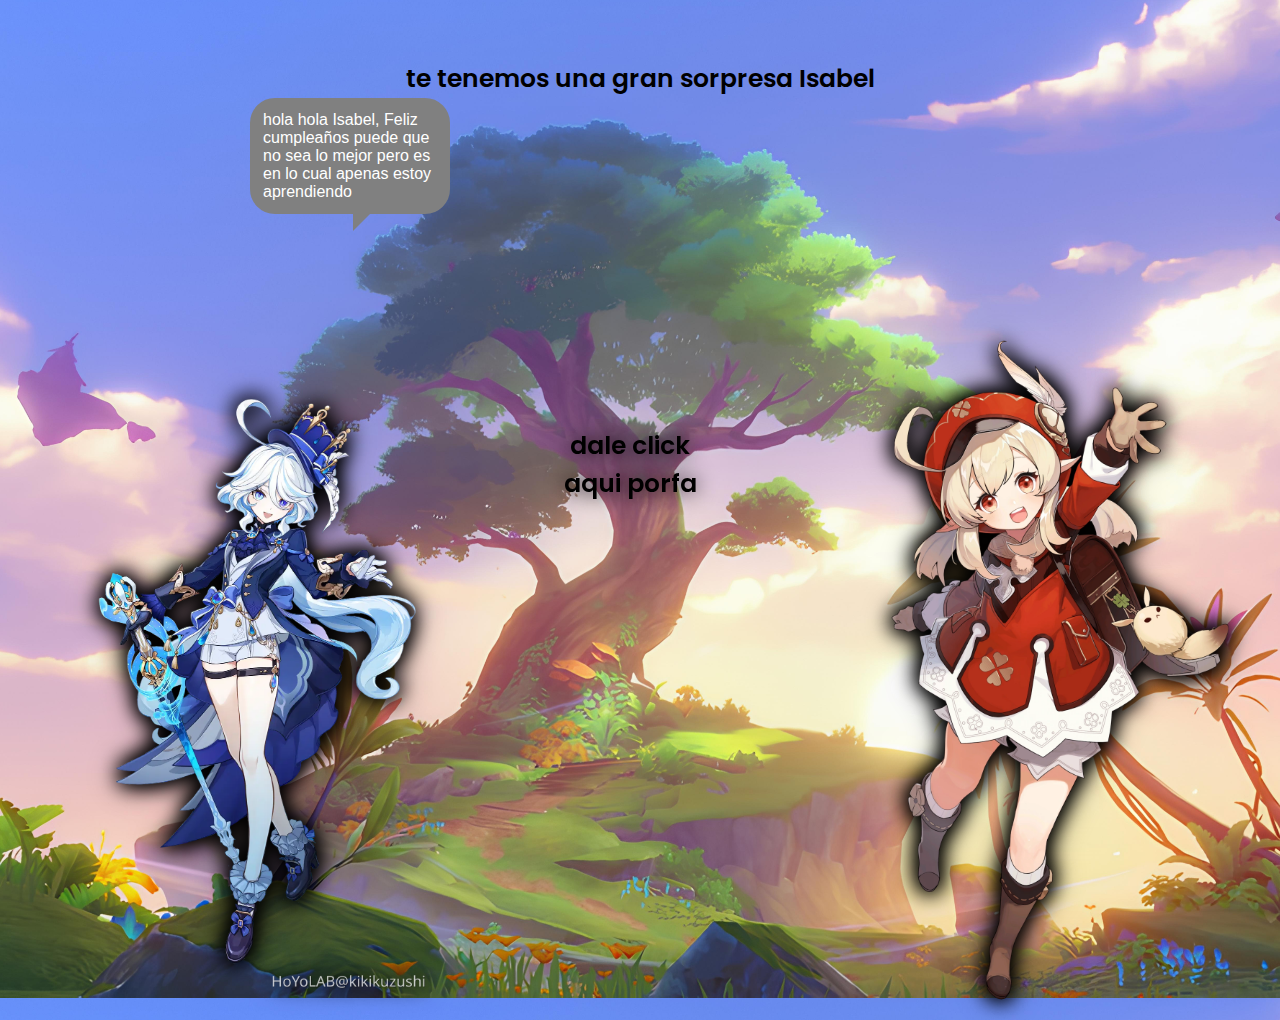
==== index.html @ d58c37e7 "Update and rename initial.html to index.html" ====
<!DOCTYPE html>
<html lang="en">
<head>
    <meta charset="UTF-8">
    <meta name="viewport" content="width=device-width, initial-scale=1.0">
    <title>Feliz Cumpleaños Isabel</title>
    <link rel="stylesheet" href="klee.css">
</head>
<body>
    
    <header>
        <span>te tenemos una gran sorpresa Isabel
        </span>  

        <div class="Klee">
            <img src="Klee.png" alt="Klee" class="Klee">
            <img src="furina.png" alt="furina" class="furina">
            <a href="index.html">dale click aqui porfa</a>
        </div>
    </header>

    <div class="card">
        <div class="globo">
            hola hola Isabel, Feliz cumpleaños puede que no sea lo mejor pero es en lo cual apenas estoy aprendiendo
        </div>
    </div> 
    
</body>
</html>
---- klee.css ----
@import url('https://fonts.googleapis.com/css2?family=Poppins:ital,wght@0,100;0,200;0,300;0,400;0,500;0,600;0,700;0,800;0,900;1,100;1,200;1,300;1,400;1,500;1,600;1,700;1,800;1,900&display=swap');

* {
    margin: 0;
    padding: 0;
    box-sizing: border-box;
}

body {
    font-family: 'poppins', sans-serif;
    justify-content: center;
    align-items: center;
    min-height: 100vh;
    background-image: url(background-genshin.jpg);
    background-size: 2000px;
    background-position: center;
}

header {
    padding: 20px 0;
    text-align: center;
    font-weight: 600;
    font-size: 50px;
}

span {
    font-size: 25px;
    padding: 40px;
    display: block;
}

.Klee {
    position: absolute;
    width: 400px;
    height: 700px;
    align-items: center;
    left: 600px;
    transform: translate(-50%, -50%);
    padding: 10px 20px;
    border-radius: 5px;
    z-index: 10;
    color: black;
    top: 60%;
    margin: 30px;
    display: block;
    filter: drop-shadow(0px 0px 10px #000);
    transition: 0.5s;
    background-color: transparent;
}

.furina {
    position: absolute; 
    width: 400px;
    height: 700px;
    align-items: center;
    left: -50%;
    transform: translate(-50%, -50%);
    padding: 10px 20px;
    border-radius: 5px;
    z-index: 10;
    color: black;
    top: 59%;
    margin: 30px;
    display: block;
    filter: drop-shadow(0px 0px 10px #000);
    transition: 0.5s;
    background-color: transparent;
}

a {
    position: absolute;
    font-size: 25px;
    text-decoration: none;
    align-items: center;
    top: 35%;
    left: 50%;
    transform: translate(-50%, -50%);
    padding: 10px 20px;
    border-radius: 5px;
    z-index: 10;
    color: black;
}

.card{
    width: 100px;
    margin: 40px auto;
    display: flex;
    flex-direction: column;
    } 

.globo{
    border-radius: 25px;
    padding: 12px;
    background: gray;
    border: 3px solid gray;
    color: white;
    padding: 10px;
    position: relative;
    width: 200px;
    margin: 0 auto;
    font-family: sans-serif;
    z-index: 1;
    left: -340px;
    top: -100px;
    }

.globo::after {
    content: '';
    position: absolute;
    bottom: 0; 
    left: 80px;
    background: transparent;
    width: 0px; height: 0px;
    border-bottom: 40px solid gray;
    border-right: 40px solid transparent;
    border-left: 40px solid transparent;
    transform: rotate(90deg);
    z-index: -1;
    }

.imagen {
    width: 141px;
    border-radius: 50%;
    border: 8px double #f5e8e8;
    width: 100px;
} 

a:hover {
    text-decoration: underline;
    color: #162030;
    transition: .2s;
}
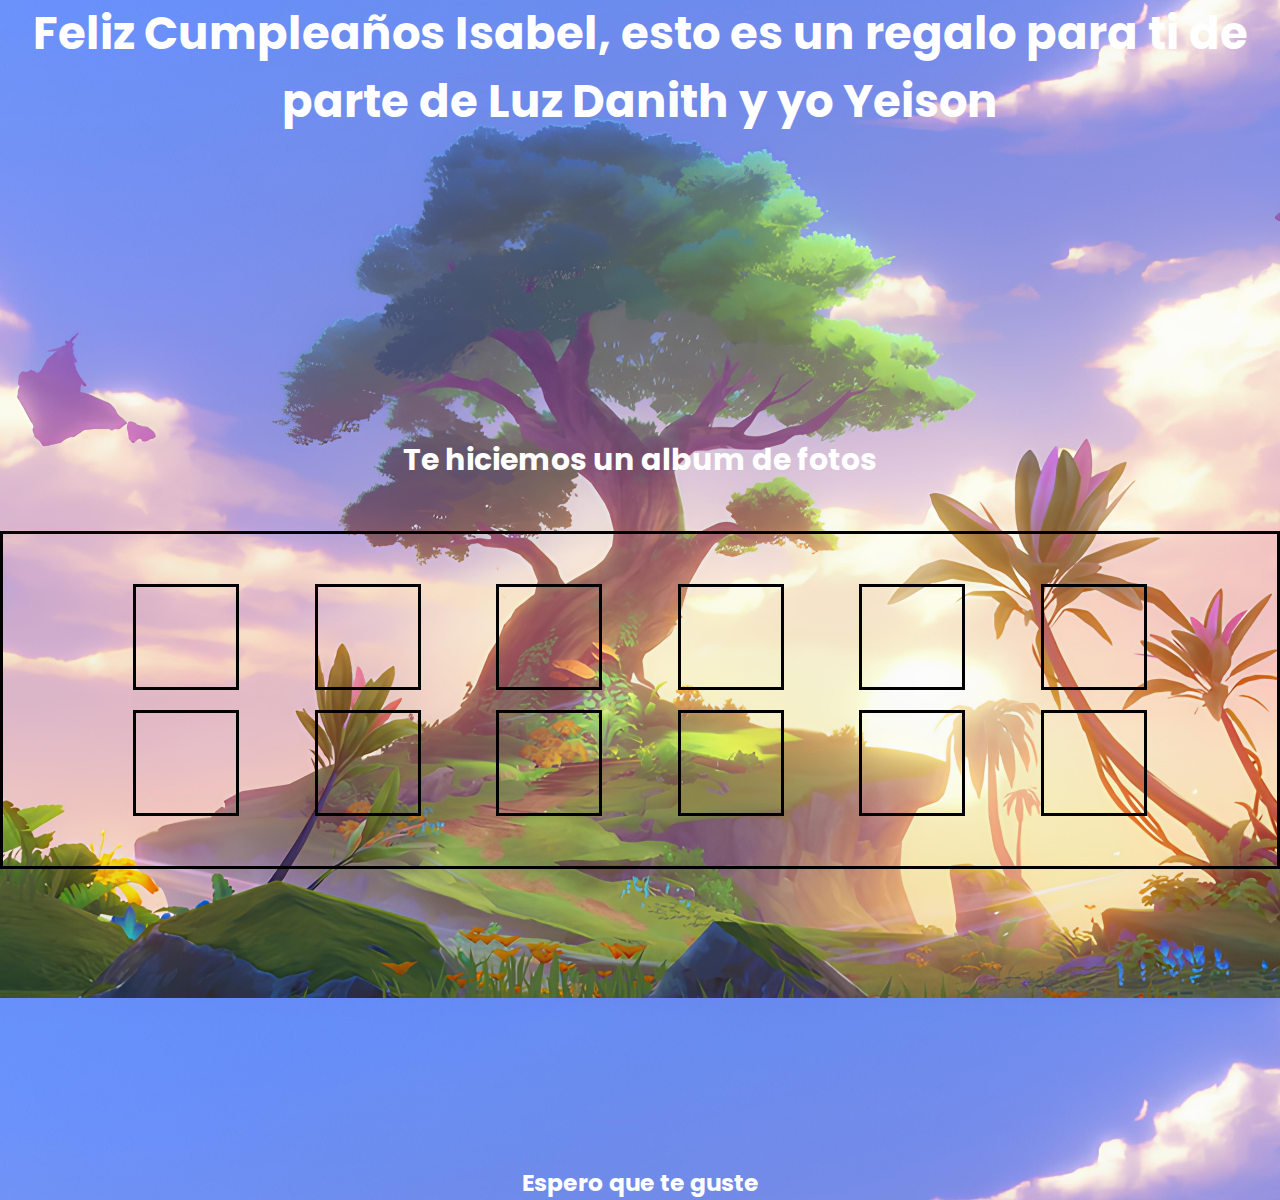
==== commit a31338aa: "Add files via upload" ====
--- a/index.html
+++ b/index.html
@@ -4,26 +4,52 @@
     <meta charset="UTF-8">
     <meta name="viewport" content="width=device-width, initial-scale=1.0">
     <title>Feliz Cumpleaños Isabel</title>
-    <link rel="stylesheet" href="klee.css">
+    <link rel="stylesheet" href="style.css">
 </head>
 <body>
     
-    <header>
-        <span>te tenemos una gran sorpresa Isabel
-        </span>  
-
-        <div class="Klee">
-            <img src="Klee.png" alt="Klee" class="Klee">
-            <img src="furina.png" alt="furina" class="furina">
-            <a href="index.html">dale click aqui porfa</a>
-        </div>
+    <header
+        <h1>
+            Feliz Cumpleaños Isabel, esto es un regalo para ti de parte de Luz Danith y yo Yeison
+        </h1>
     </header>
 
-    <div class="card">
-        <div class="globo">
-            hola hola Isabel, Feliz cumpleaños puede que no sea lo mejor pero es en lo cual apenas estoy aprendiendo
+    <h2>
+        Te hiciemos un album de fotos
+    </h2>
+
+    <div class="Album">
+        <div class="IMG">
         </div>
-    </div> 
-    
+        <div class="IMG">
+        </div>
+        <div class="IMG">
+        </div>
+        <div class="IMG">
+        </div>
+        <div class="IMG">
+        </div>
+        <div class="IMG">
+        </div>
+        <div class="IMG">
+        </div>
+        <div class="IMG">
+        </div>
+        <div class="IMG">
+        </div>
+        <div class="IMG">
+        </div>
+        <div class="IMG">
+        </div>
+        <div class="IMG">
+        </div>
+    </div>
+
+    <footer>
+        <h3>
+            Espero que te guste
+        </h3>
+    </footer>
+
 </body>
-</html>
+</html>--- a/style.css
+++ b/style.css
@@ -0,0 +1,73 @@
+@import url('https://fonts.googleapis.com/css2?family=Poppins:ital,wght@0,100;0,200;0,300;0,400;0,500;0,600;0,700;0,800;0,900;1,100;1,200;1,300;1,400;1,500;1,600;1,700;1,800;1,900&display=swap');
+
+* {
+    margin: 0;
+    padding: 0;
+    box-sizing: border-box;
+}
+
+body {
+    font-family: 'poppins', sans-serif;
+    background-image: url(background-genshin.jpg);
+    background-size: 2000px;
+    background-position: center;
+    display: flex;
+    justify-content: center;
+    align-items: center;
+    min-height: 100vh;
+}
+
+header {
+    position: absolute;
+    text-align: center;
+    color: #fff;
+    font-size: 45px;
+    top: 0;
+    font-weight: 700;
+}
+
+h2 {
+    position: absolute;
+    font-size: 30px;
+    color: #fff;
+    font-weight: 700;
+    margin-top: 20px;
+    align-items: center;
+}
+
+.Album {
+    display: flex;
+    justify-content: center;
+    align-items: center;
+    flex-wrap: wrap;
+    gap: 20px;
+    margin-top: 100px;
+    column-gap: 2cm;
+    background-color: transparent;
+    margin-top: 500px;
+    padding: 50px;
+    border: black solid;
+}
+
+.IMG {
+    object-fit: cover;
+    transition: 0.5s;
+    border: black solid;
+    padding: 50px;
+    background-image: url(IMG.png);
+    background-size: cover;
+    background-position: center;
+}
+
+.IMG:hover {
+    transform: scale(1.3);
+}
+
+footer {
+    position: absolute;
+    text-align: center;
+    color: #fff;
+    font-size: 20px;
+    bottom: -300px;
+    font-weight: 700;
+}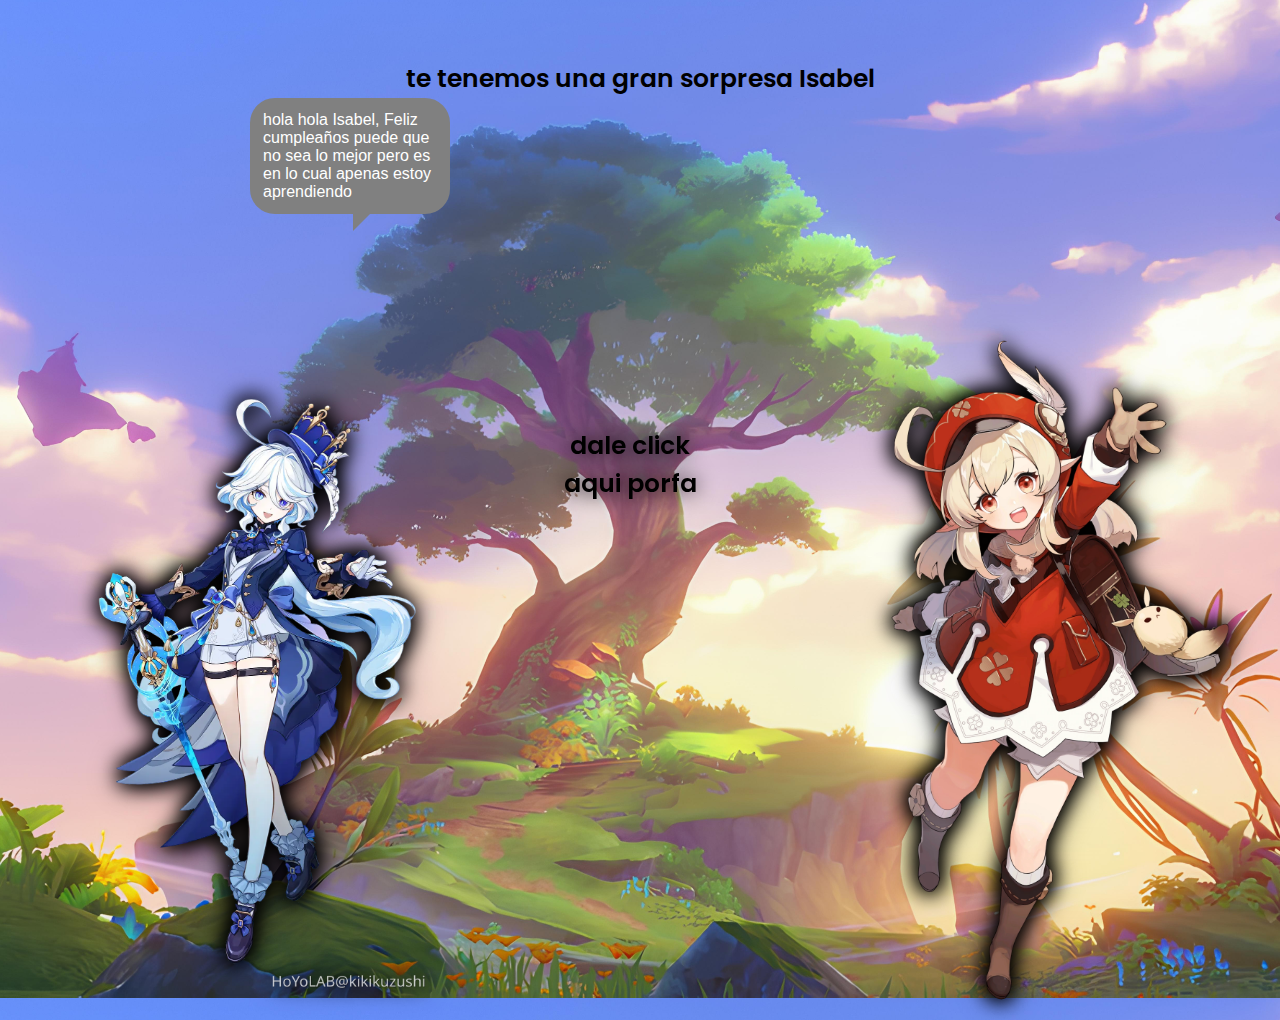
==== commit 6ce9976b: "Update and rename initial.html to index.html" ====
--- a/index.html
+++ b/index.html
@@ -4,52 +4,26 @@
     <meta charset="UTF-8">
     <meta name="viewport" content="width=device-width, initial-scale=1.0">
     <title>Feliz Cumpleaños Isabel</title>
-    <link rel="stylesheet" href="style.css">
+    <link rel="stylesheet" href="klee.css">
 </head>
 <body>
     
-    <header
-        <h1>
-            Feliz Cumpleaños Isabel, esto es un regalo para ti de parte de Luz Danith y yo Yeison
-        </h1>
+    <header>
+        <span>te tenemos una gran sorpresa Isabel
+        </span>  
+
+        <div class="Klee">
+            <img src="Klee.png" alt="Klee" class="Klee">
+            <img src="furina.png" alt="furina" class="furina">
+            <a href="index.html">dale click aqui porfa</a>
+        </div>
     </header>
 
-    <h2>
-        Te hiciemos un album de fotos
-    </h2>
-
-    <div class="Album">
-        <div class="IMG">
+    <div class="card">
+        <div class="globo">
+            hola hola Isabel, Feliz cumpleaños puede que no sea lo mejor pero es en lo cual apenas estoy aprendiendo
         </div>
-        <div class="IMG">
-        </div>
-        <div class="IMG">
-        </div>
-        <div class="IMG">
-        </div>
-        <div class="IMG">
-        </div>
-        <div class="IMG">
-        </div>
-        <div class="IMG">
-        </div>
-        <div class="IMG">
-        </div>
-        <div class="IMG">
-        </div>
-        <div class="IMG">
-        </div>
-        <div class="IMG">
-        </div>
-        <div class="IMG">
-        </div>
-    </div>
-
-    <footer>
-        <h3>
-            Espero que te guste
-        </h3>
-    </footer>
-
+    </div> 
+    
 </body>
-</html>+</html>
--- a/klee.css
+++ b/klee.css
@@ -0,0 +1,132 @@
+@import url('https://fonts.googleapis.com/css2?family=Poppins:ital,wght@0,100;0,200;0,300;0,400;0,500;0,600;0,700;0,800;0,900;1,100;1,200;1,300;1,400;1,500;1,600;1,700;1,800;1,900&display=swap');
+
+* {
+    margin: 0;
+    padding: 0;
+    box-sizing: border-box;
+}
+
+body {
+    font-family: 'poppins', sans-serif;
+    justify-content: center;
+    align-items: center;
+    min-height: 100vh;
+    background-image: url(background-genshin.jpg);
+    background-size: 2000px;
+    background-position: center;
+}
+
+header {
+    padding: 20px 0;
+    text-align: center;
+    font-weight: 600;
+    font-size: 50px;
+}
+
+span {
+    font-size: 25px;
+    padding: 40px;
+    display: block;
+}
+
+.Klee {
+    position: absolute;
+    width: 400px;
+    height: 700px;
+    align-items: center;
+    left: 600px;
+    transform: translate(-50%, -50%);
+    padding: 10px 20px;
+    border-radius: 5px;
+    z-index: 10;
+    color: black;
+    top: 60%;
+    margin: 30px;
+    display: block;
+    filter: drop-shadow(0px 0px 10px #000);
+    transition: 0.5s;
+    background-color: transparent;
+}
+
+.furina {
+    position: absolute; 
+    width: 400px;
+    height: 700px;
+    align-items: center;
+    left: -50%;
+    transform: translate(-50%, -50%);
+    padding: 10px 20px;
+    border-radius: 5px;
+    z-index: 10;
+    color: black;
+    top: 59%;
+    margin: 30px;
+    display: block;
+    filter: drop-shadow(0px 0px 10px #000);
+    transition: 0.5s;
+    background-color: transparent;
+}
+
+a {
+    position: absolute;
+    font-size: 25px;
+    text-decoration: none;
+    align-items: center;
+    top: 35%;
+    left: 50%;
+    transform: translate(-50%, -50%);
+    padding: 10px 20px;
+    border-radius: 5px;
+    z-index: 10;
+    color: black;
+}
+
+.card{
+    width: 100px;
+    margin: 40px auto;
+    display: flex;
+    flex-direction: column;
+    } 
+
+.globo{
+    border-radius: 25px;
+    padding: 12px;
+    background: gray;
+    border: 3px solid gray;
+    color: white;
+    padding: 10px;
+    position: relative;
+    width: 200px;
+    margin: 0 auto;
+    font-family: sans-serif;
+    z-index: 1;
+    left: -340px;
+    top: -100px;
+    }
+
+.globo::after {
+    content: '';
+    position: absolute;
+    bottom: 0; 
+    left: 80px;
+    background: transparent;
+    width: 0px; height: 0px;
+    border-bottom: 40px solid gray;
+    border-right: 40px solid transparent;
+    border-left: 40px solid transparent;
+    transform: rotate(90deg);
+    z-index: -1;
+    }
+
+.imagen {
+    width: 141px;
+    border-radius: 50%;
+    border: 8px double #f5e8e8;
+    width: 100px;
+} 
+
+a:hover {
+    text-decoration: underline;
+    color: #162030;
+    transition: .2s;
+}